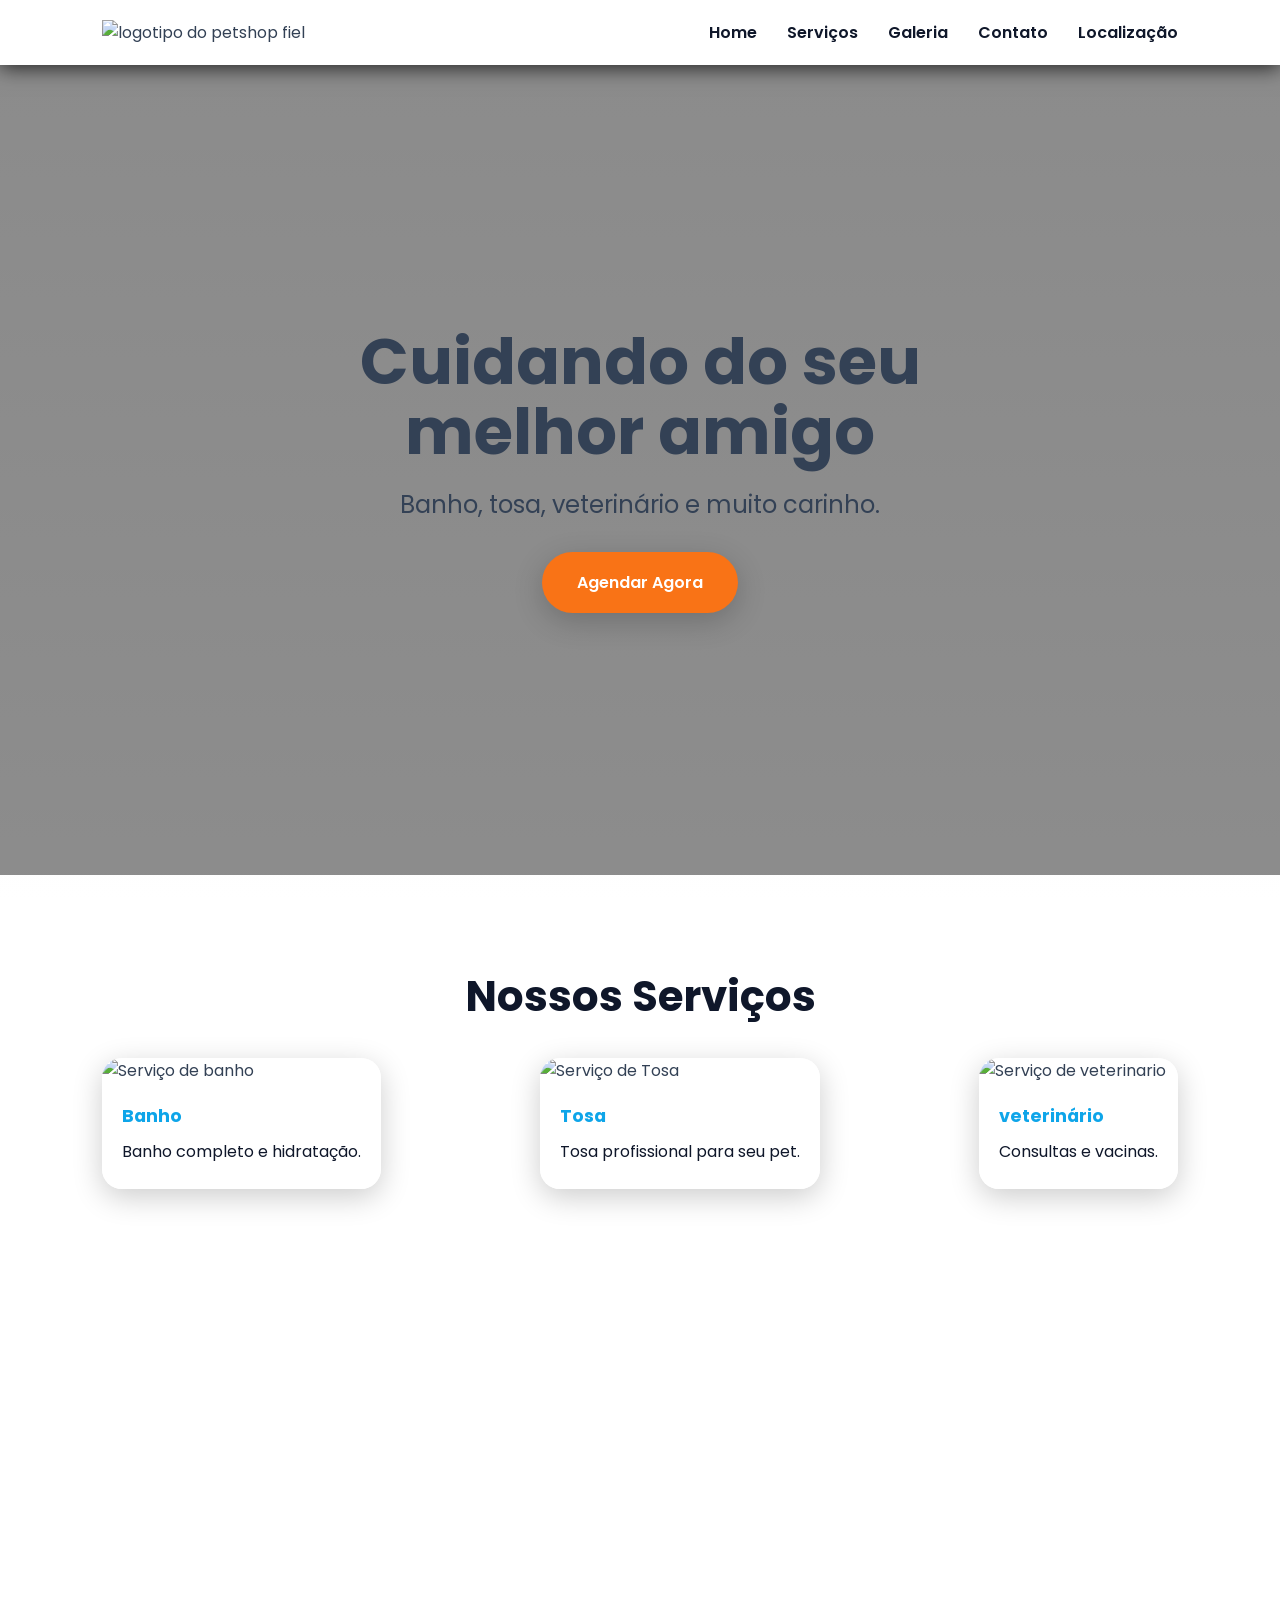
==== index.html @ 7f8c7ebd "mucal no petshop" ====
<!doctype html>
<html lang="pt-BR">
  <head>
    <meta charset="UTF-8" />
    <meta name="viewport" content="width=device-width, initial-scale=1.0" />
    <title>PetShop Amigo Fiel</title>

    <link rel="preconnect" href="https://fonts.googleapis.com" />
    <link rel="preconnect" href="https://fonts.gstatic.com" crossorigin />

    <link
      href="https://fonts.googleapis.com/css2?family=Poppins:wght@300;400;600;700&display=swap"
      rel="stylesheet"
    />

    <link rel="stylesheet" href="css/style.css" />
  </head>

  <body>
    <!-- HEADER -->
    <header>
      <div class="logo">
        <img src="img/logo-transparente.png" alt="logotipo do petshop fiel"
        width="100"
        />
      </div>

      <button id="menu-btn">☰</button>

      <nav id="menu">
        <a href="#home">Home</a>
        <a href="#servicos">Serviços</a>
        <a href="#galeria">Galeria</a>
        <a href="#contato">Contato</a>
        <a href="#localizacao">Localização</a>
      </nav>


    </header>

    <!-- HERO -->
    <section id="home" class="hero">
      <div class="hero-content">
        <h1>Cuidando do seu melhor amigo</h1>
        <p>Banho, tosa, veterinário e muito carinho.</p>
        <a href="#contato" class="btn">Agendar Agora</a>
      </div>
    </section>

    <!-- SERVIÇOS -->
    <section id="servicos" class="container">
      <h2>Nossos Serviços</h2>
      <div class="cards">
      <div class="card">
        <img src="img/banho.png" alt="Serviço de banho" />
        <h3>Banho</h3>
        <p>Banho completo e hidratação.</p>
      </div>

    <div class="card">
        <img src="img/tosa.png" alt="Serviço de Tosa" />
        <h3>Tosa</h3>
        <p>Tosa profissional para seu pet.</p>
      </div>

      <div class="card">
        <img src="img/veterinario.png" alt="Serviço de veterinario" />
        <h3>veterinário</h3>
        <p>Consultas e vacinas.</p>
      </div>
      </div>
      

      
    </section>

    <!-- GALERIA -->
    <section id="galeria" class="container"></section>

    <!-- CONTATO -->
    <section id="contato" class="container"></section>

    <!-- MAPA -->
    <section id="localizacao" class="container"></section>

    <!-- FOOTER -->
    <footer></footer>

    <script src="js/script.js"></script>
  </body>
</html>
---- css/style.css ----
:root{
  --primaria: #0ea5e9;
  --secundaria: #f97316;
  --escuro: #0f172a;
  --claro: #ffffff;
  --texto: #334155;
  --sombra: 0 8px 30px rgba(0, 0, 0, 0.2);
  --radius: 20px;
}


* {
  margin: 0;
  padding: 0;
  box-sizing: border-box;
  font-family: "Poppins", sans-serif;
}

html{
  scroll-behavior: smooth;
}

body{
  color: var(--texto);
  background: linear-gradient(rgba(255, 255, 255, 0.85), rgba(255, 255, 255, 0.91)),
  url("../img/fundo.png");
  background-attachment: fixed;
  background-size: 500px;

}

header{
  position: sticky;
  top: 0;
  z-index:9999;

  display: flex;
  justify-content: space-between;
  align-items: center;

  padding: 20px 8%;
  background: rgba(255, 255, 255, 0.75);
  backdrop-filter: blur(20px);
  -webkit-backdrop-filter: blur(20px);
  box-shadow: 0 2px 20px rgba(0, 0, 0, 0.8);
}

.logo{

}

nav{
  display: flex;
  gap: 30px;
}

nav a{
  text-decoration: none;
  color: var(--escuro);
  font-weight: 600;
  transition: 0.3s;
}

nav a:hover{
  color: var(--secundaria);
}

#menu-btn{
  display: none;
  font-size: 34px;
  border: none;
  background: none;
  cursor: pointer;
  color: var(--primaria);
}

/* Hero */

.hero{
  min-height: 90dvh;
  display: flex;
  align-items: center;
  justify-content: center;

  background: linear-gradient(rgba(0, 0, 0, 0.45), rgba(0, 0, 0, 0.45)),
  url("../img/banner.png");
  background-size: cover;
  background-position: center;
  padding: 40px;
  columns: var(--claro);
}


.hero-content{
  max-width: 800px;
  text-align: center;
}


.hero-content h1{
  font-size: 64px;
  margin-bottom: 20px;
  line-height: 1.1;
}

.hero-content p{
  font-size: 24px;;
  margin-bottom: 30px;
}

.btn{
  display: inline-block;
  background: var(--secundaria);
  padding: 18px 35px;
  border-radius: 50px;
  text-decoration: none;
  color: var(--claro);
  font-weight: 600;
  transition: 0.3s;
  box-shadow: var(--sombra);
}

.btn:hover {
  transform: scale(1.1);
}

/* CONTAINER */
.container{
  padding: 90px 8%;
}

.container h2{
  text-align: center;
  font-size: 42px;
  margin-bottom: 30px;
  color: var(--escuro);
}

/* CARDS */
.cards{
  display: flex;
  justify-content: space-between;
  flex-wrap: wrap;
  gap: 20px;
}

.card{
  background: rgba(255, 255, 255, 0.8);
  border-radius: var(--radius);
  box-shadow: var(--sombra);
  overflow: hidden;
  backdrop-filter: blur(20px);
  -webkit-backdrop-filter: blur(20px);
  transform: 0.4s;
}


.card:hover{
  transform: translateY(-12px);
}

.card img{
  width: 100%;
  height: 350px;
  object-fit: cover;
}


.card h3{
  padding: 20px 20px 10px;
  color: var(--primaria);
  font-size:1.1rem;
}

.card p {
  padding: 0 20px 25px;
  color: var(--escuro);
  
}
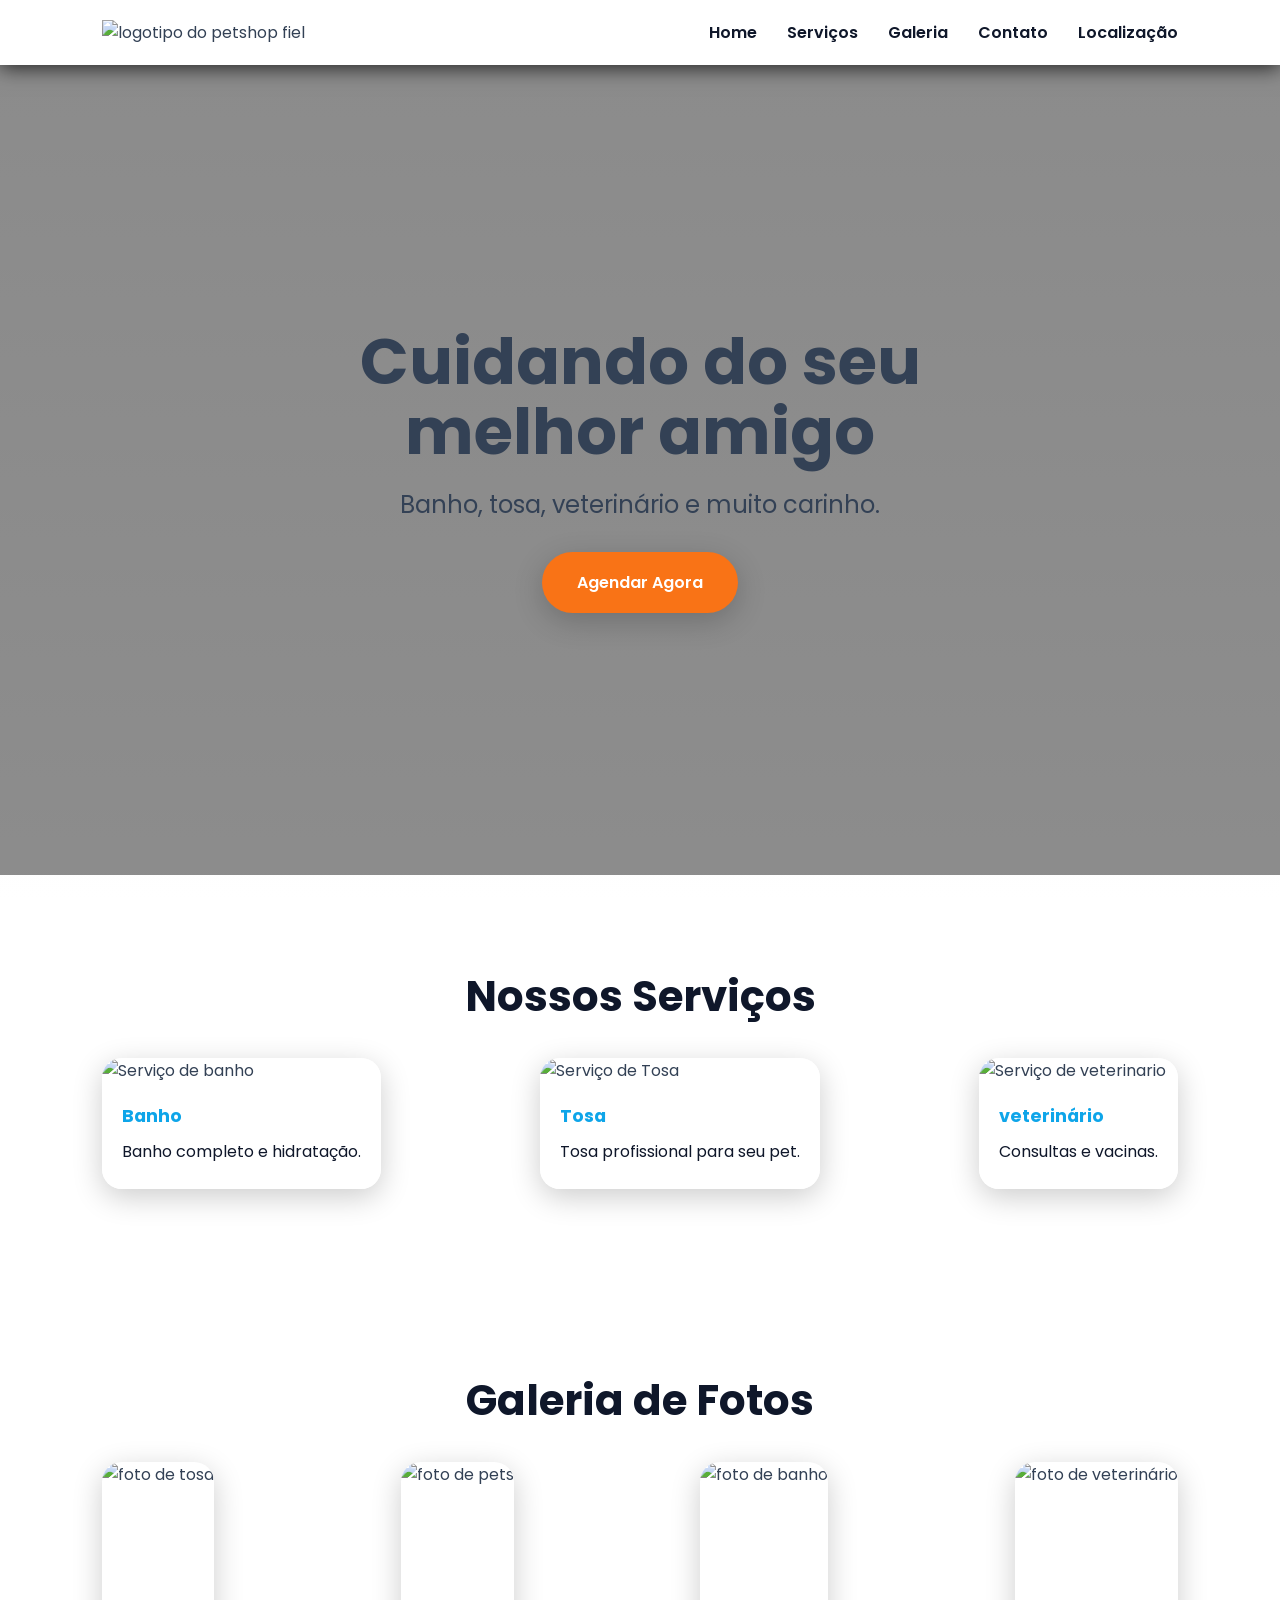
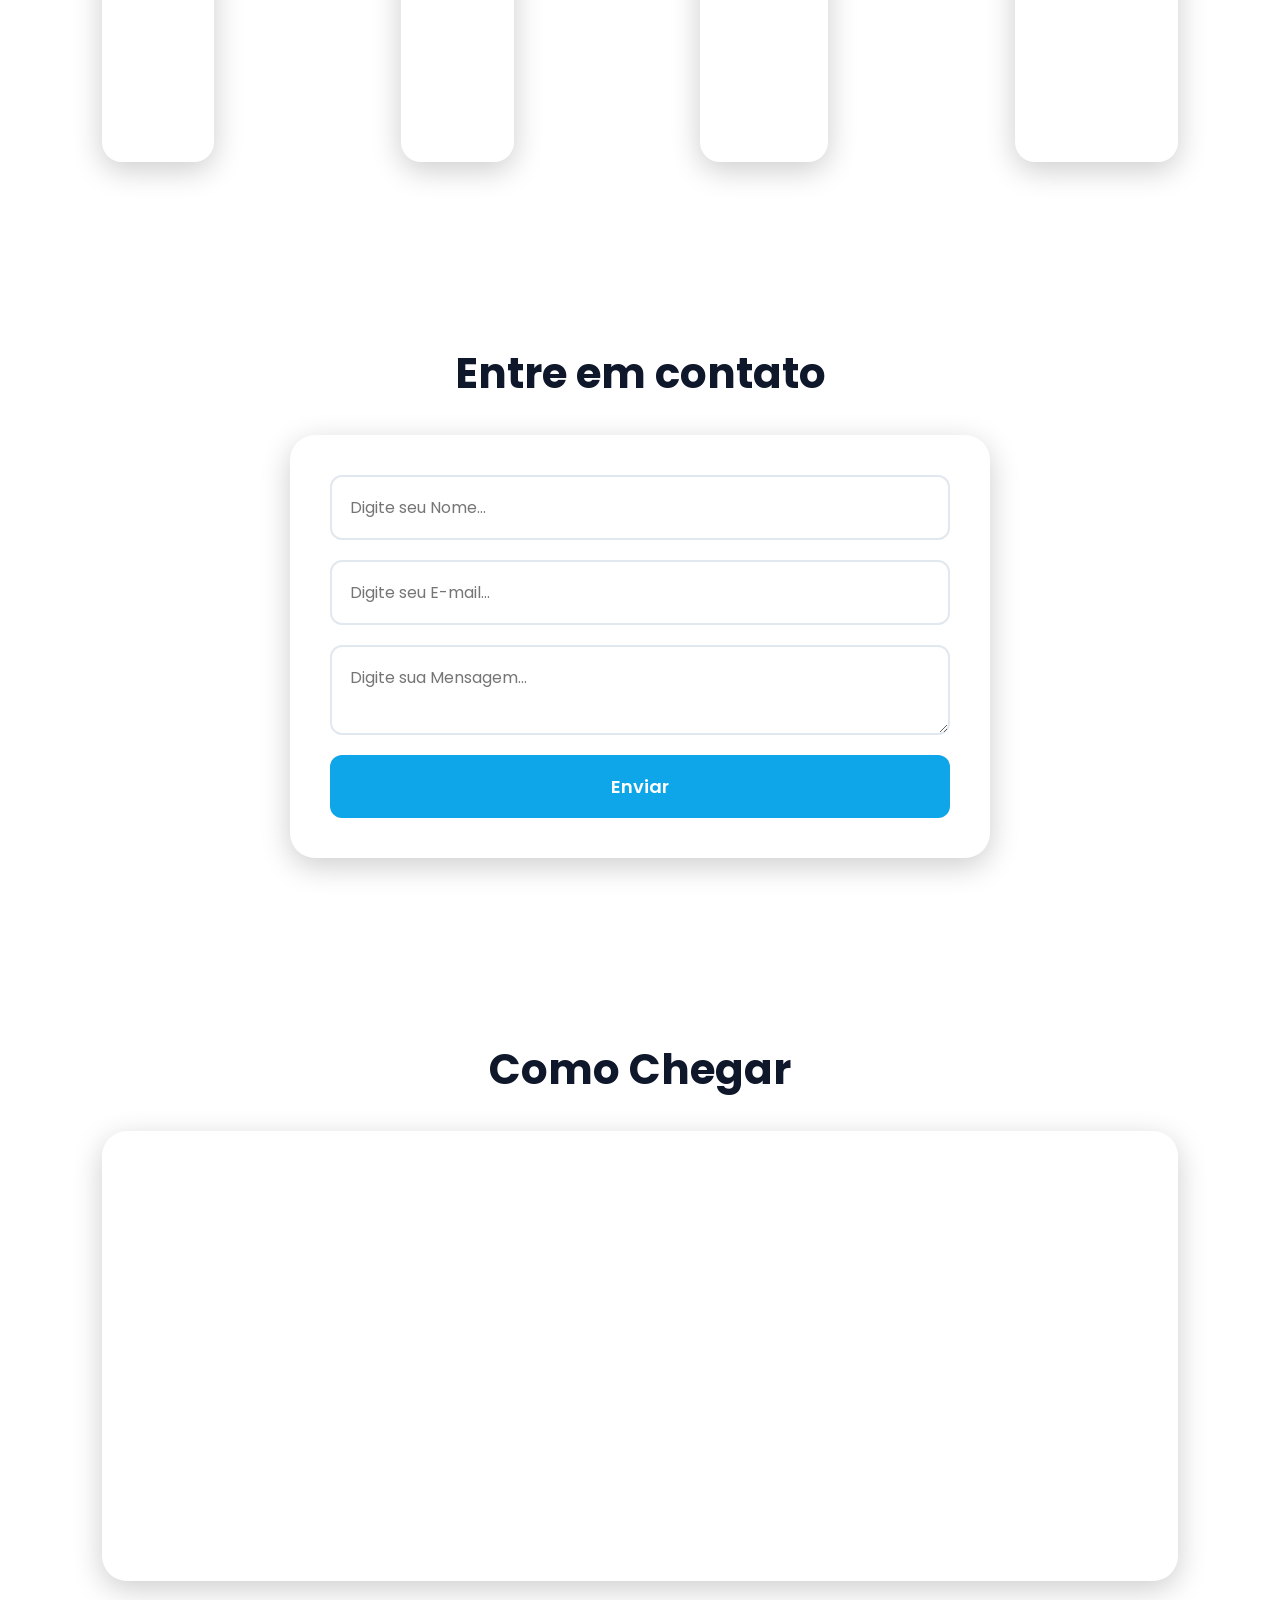
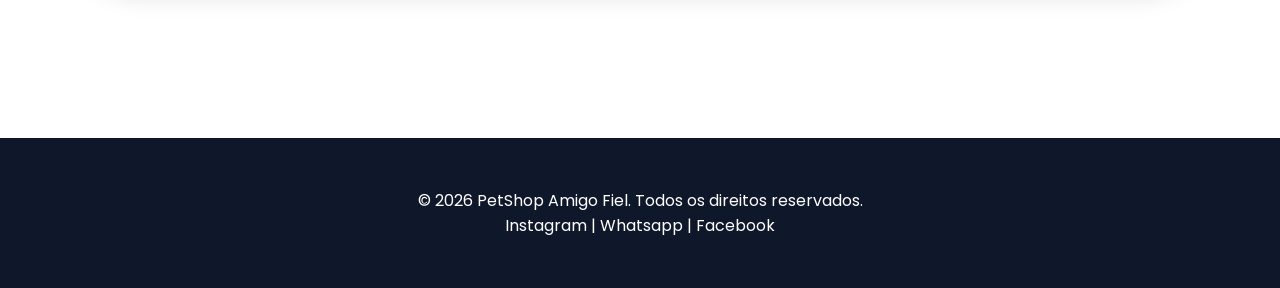
==== commit 989be5ce: "i-e-a-i-a-i-o" ====
--- a/index.html
+++ b/index.html
@@ -75,16 +75,39 @@
     </section>
 
     <!-- GALERIA -->
-    <section id="galeria" class="container"></section>
+    <section id="galeria" class="container">
+      <h2>Galeria de Fotos</h2>
+      <div class="galeria">
+        <img src="img/tosa.png" alt="foto de tosa">
+        <img src="img/pets.png" alt="foto de pets">
+        <img src="img/banho.png" alt="foto de banho">
+        <img src="img/veterinario.png" alt="foto de veterinário">
+      </div>
+    </section>
 
     <!-- CONTATO -->
-    <section id="contato" class="container"></section>
+    <section id="contato" class="container">
+      <h2>Entre em contato</h2>
+      <form id="formContato">
+        <input type="text" placeholder="Digite seu Nome..." id="nome"/>
+        <input type="email" placeholder="Digite seu E-mail..." id="email"/>
+        <textarea placeholder="Digite sua Mensagem..." id="mensagem" id="mensagem"></textarea>
+        <button type="submit">Enviar</button>
+      </form>
+    </section>
 
     <!-- MAPA -->
-    <section id="localizacao" class="container"></section>
+    <section id="localizacao" class="container">
+<h2>Como Chegar</h2>
+<iframe src="https://www.google.com/maps/embed?pb=!1m14!1m12!1m3!1d731.749104370976!2d-48.562131091052244!3d-22.276199755803983!2m3!1f0!2f0!3f0!3m2!1i1024!2i768!4f13.1!5e0!3m2!1spt-BR!2sbr!4v1778673967547!5m2!1spt-BR!2sbr" width="600" height="450" style="border:0;" allowfullscreen="" loading="lazy" referrerpolicy="no-referrer-when-downgrade"></iframe>
+
+    </section>
 
     <!-- FOOTER -->
-    <footer></footer>
+    <footer>
+      <p>&copy; 2026 PetShop Amigo Fiel. Todos os direitos reservados.</p>
+      <p>Instagram | Whatsapp | Facebook</p>
+    </footer>
 
     <script src="js/script.js"></script>
   </body>
--- a/css/style.css
+++ b/css/style.css
@@ -1,4 +1,4 @@
-:root{
+:root {
   --primaria: #0ea5e9;
   --secundaria: #f97316;
   --escuro: #0f172a;
@@ -8,7 +8,6 @@
   --radius: 20px;
 }
 
-
 * {
   margin: 0;
   padding: 0;
@@ -16,23 +15,23 @@
   font-family: "Poppins", sans-serif;
 }
 
-html{
+html {
   scroll-behavior: smooth;
 }
 
-body{
+body {
   color: var(--texto);
-  background: linear-gradient(rgba(255, 255, 255, 0.85), rgba(255, 255, 255, 0.91)),
-  url("../img/fundo.png");
+  background:
+    linear-gradient(rgba(255, 255, 255, 0.85), rgba(255, 255, 255, 0.91)),
+    url("../img/fundo.png");
   background-attachment: fixed;
   background-size: 500px;
-
-}
-
-header{
+}
+
+header {
   position: sticky;
   top: 0;
-  z-index:9999;
+  z-index: 9999;
 
   display: flex;
   justify-content: space-between;
@@ -45,27 +44,26 @@
   box-shadow: 0 2px 20px rgba(0, 0, 0, 0.8);
 }
 
-.logo{
-
-}
-
-nav{
+.logo {
+}
+
+nav {
   display: flex;
   gap: 30px;
 }
 
-nav a{
+nav a {
   text-decoration: none;
   color: var(--escuro);
   font-weight: 600;
   transition: 0.3s;
 }
 
-nav a:hover{
+nav a:hover {
   color: var(--secundaria);
 }
 
-#menu-btn{
+#menu-btn {
   display: none;
   font-size: 34px;
   border: none;
@@ -76,39 +74,38 @@
 
 /* Hero */
 
-.hero{
+.hero {
   min-height: 90dvh;
   display: flex;
   align-items: center;
   justify-content: center;
 
-  background: linear-gradient(rgba(0, 0, 0, 0.45), rgba(0, 0, 0, 0.45)),
-  url("../img/banner.png");
+  background:
+    linear-gradient(rgba(0, 0, 0, 0.45), rgba(0, 0, 0, 0.45)),
+    url("../img/banner.png");
   background-size: cover;
   background-position: center;
   padding: 40px;
   columns: var(--claro);
 }
 
-
-.hero-content{
+.hero-content {
   max-width: 800px;
   text-align: center;
 }
 
-
-.hero-content h1{
+.hero-content h1 {
   font-size: 64px;
   margin-bottom: 20px;
   line-height: 1.1;
 }
 
-.hero-content p{
-  font-size: 24px;;
+.hero-content p {
+  font-size: 24px;
   margin-bottom: 30px;
 }
 
-.btn{
+.btn {
   display: inline-block;
   background: var(--secundaria);
   padding: 18px 35px;
@@ -125,11 +122,11 @@
 }
 
 /* CONTAINER */
-.container{
+.container {
   padding: 90px 8%;
 }
 
-.container h2{
+.container h2 {
   text-align: center;
   font-size: 42px;
   margin-bottom: 30px;
@@ -137,14 +134,14 @@
 }
 
 /* CARDS */
-.cards{
+.cards {
   display: flex;
   justify-content: space-between;
   flex-wrap: wrap;
   gap: 20px;
 }
 
-.card{
+.card {
   background: rgba(255, 255, 255, 0.8);
   border-radius: var(--radius);
   box-shadow: var(--sombra);
@@ -154,26 +151,136 @@
   transform: 0.4s;
 }
 
-
-.card:hover{
+.card:hover {
   transform: translateY(-12px);
 }
 
-.card img{
+.card img {
   width: 100%;
   height: 350px;
   object-fit: cover;
 }
 
-
-.card h3{
+.card h3 {
   padding: 20px 20px 10px;
   color: var(--primaria);
-  font-size:1.1rem;
+  font-size: 1.1rem;
 }
 
 .card p {
   padding: 0 20px 25px;
   color: var(--escuro);
-  
+}
+
+/* GALERIA */
+
+.galeria {
+  display: flex;
+  justify-content: space-between;
+  flex-wrap: wrap;
+  gap: 16px;
+}
+
+.galeria img {
+  height: 300px;
+  object-fit: cover;
+  border-radius: var(--radius);
+  box-shadow: var(--sombra);
+  transition: 0.4s;
+}
+.galeria img:hover {
+  transform: scale(1.05);
+}
+
+/* FORM */
+form {
+  max-width: 700px;
+  margin: auto;
+  background: var(--claro);
+  padding: 40px;
+  border-radius: 25px;
+  box-shadow: var(--sombra);
+
+  display: flex;
+  flex-direction: column;
+  gap: 20px;
+}
+
+input, textarea{
+  padding: 18px;
+  border: 2px solid #e2e8f0;
+  border-radius: 12px;
+  font-size: 16px;
+}
+
+input:focus, textarea:focus{
+  outline: none;
+  border-color: var(--primaria);
+}
+
+button{
+  padding: 18px;
+  background: var(--primaria);
+  color: var(--claro);
+  border: none;
+  border-radius: 12px;
+  font-size: 18px;
+  font-weight: 600;
+  cursor: pointer;
+  transition: 0.4s;
+}
+
+button:hover{
+  background: #026fa6;
+}
+
+/* FOOTER */
+footer{
+background: var(--escuro);
+color: var(--claro);
+text-align: center;
+padding: 50px 20px;
+margin-top: 60px;
+}
+
+/* MAPA */
+iframe {
+  width: 100%;
+  height: 450px;
+  border: none;
+  border-radius: 25px;
+  box-shadow: var(--sombra);
+}
+
+/* RESPONSIVIDADE */
+@media (max-width: 768px) {
+  #menu-btn {
+  display: block;
+}
+
+nav{
+  display: none;
+  position: absolute;
+  top: 85px;
+  right: 20px;
+  flex-direction: column;
+  background: var(--claro);
+  padding: 25px;
+  border-radius: 20px;
+  box-shadow: var(--sombra);  
+}
+nav.ativo {
+  display: flex;
+}
+.hero h1 {
+  font-size: 38px;
+}
+.hero p {
+  font-size: 18px;
+}
+h2 {
+  font-size: 24px;
+  }
+}
+@media (min-width: 768px) and (max-width : 1200px) {
 }
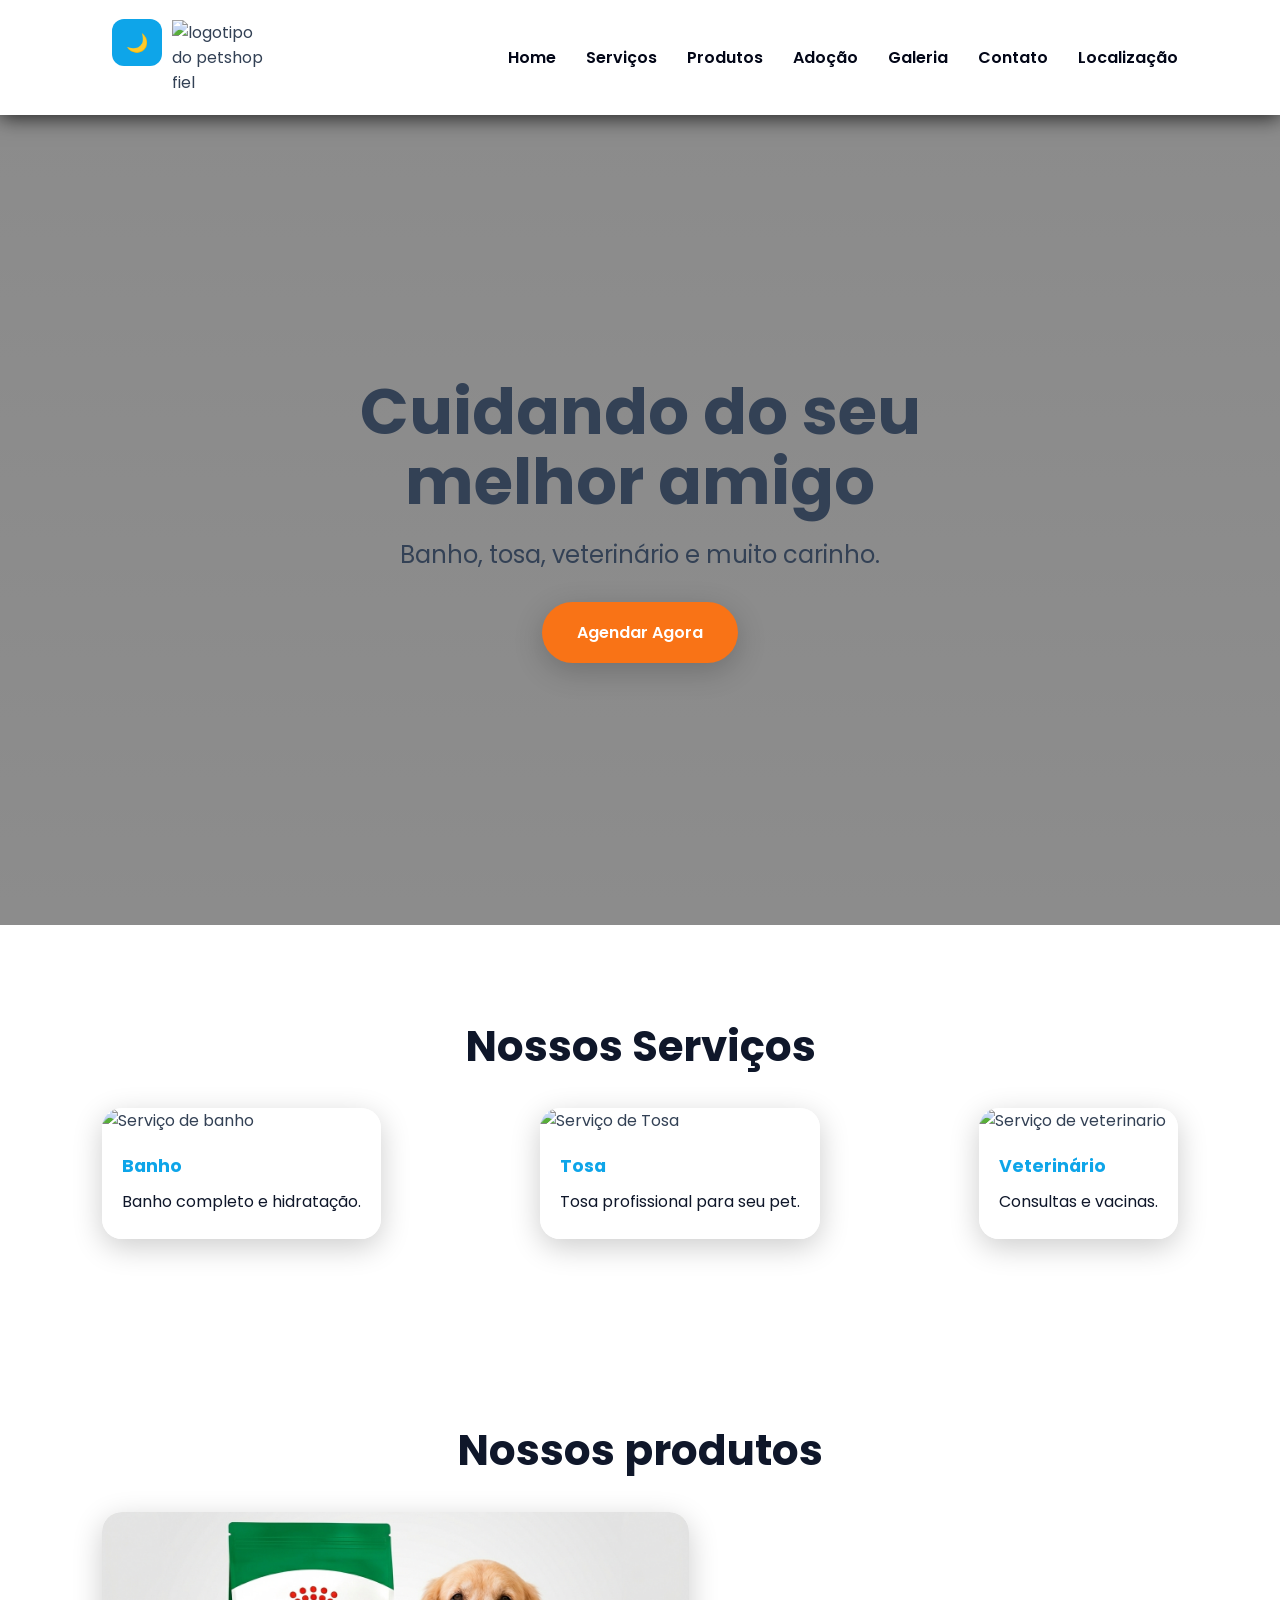
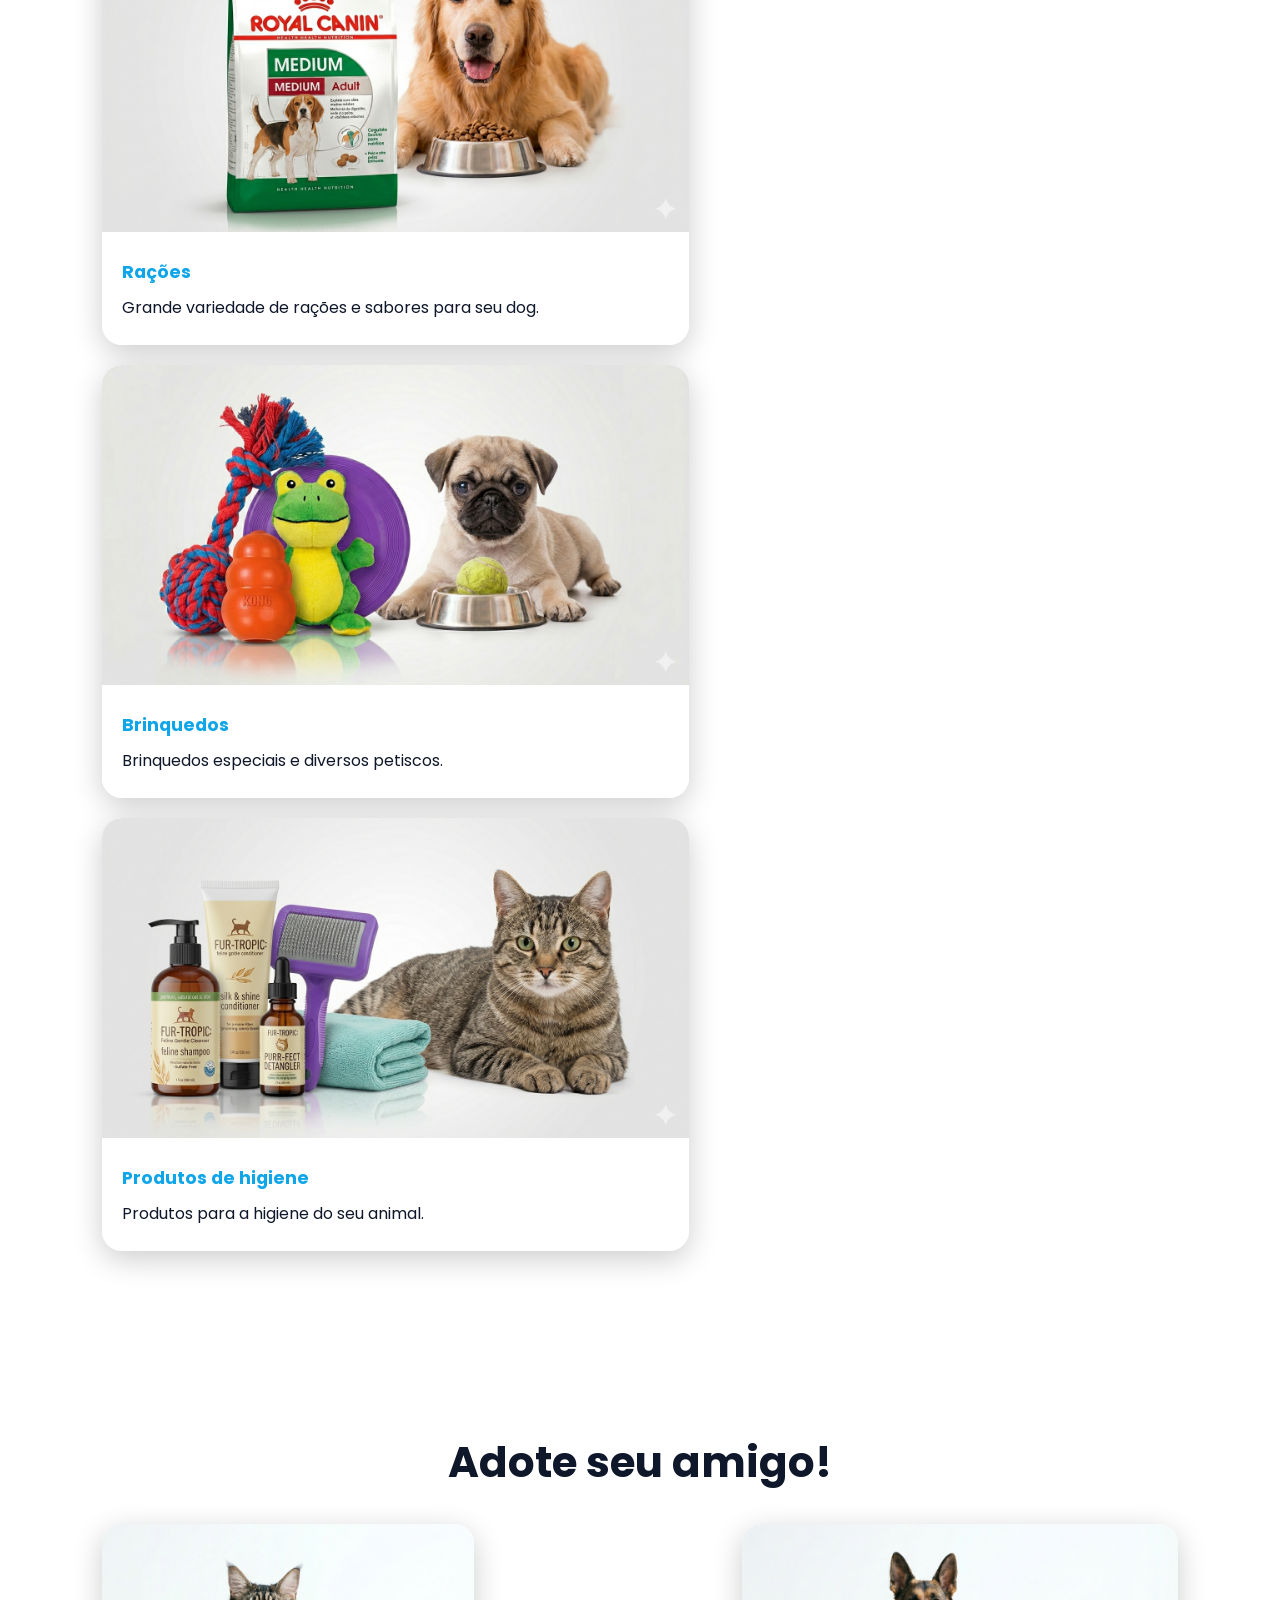
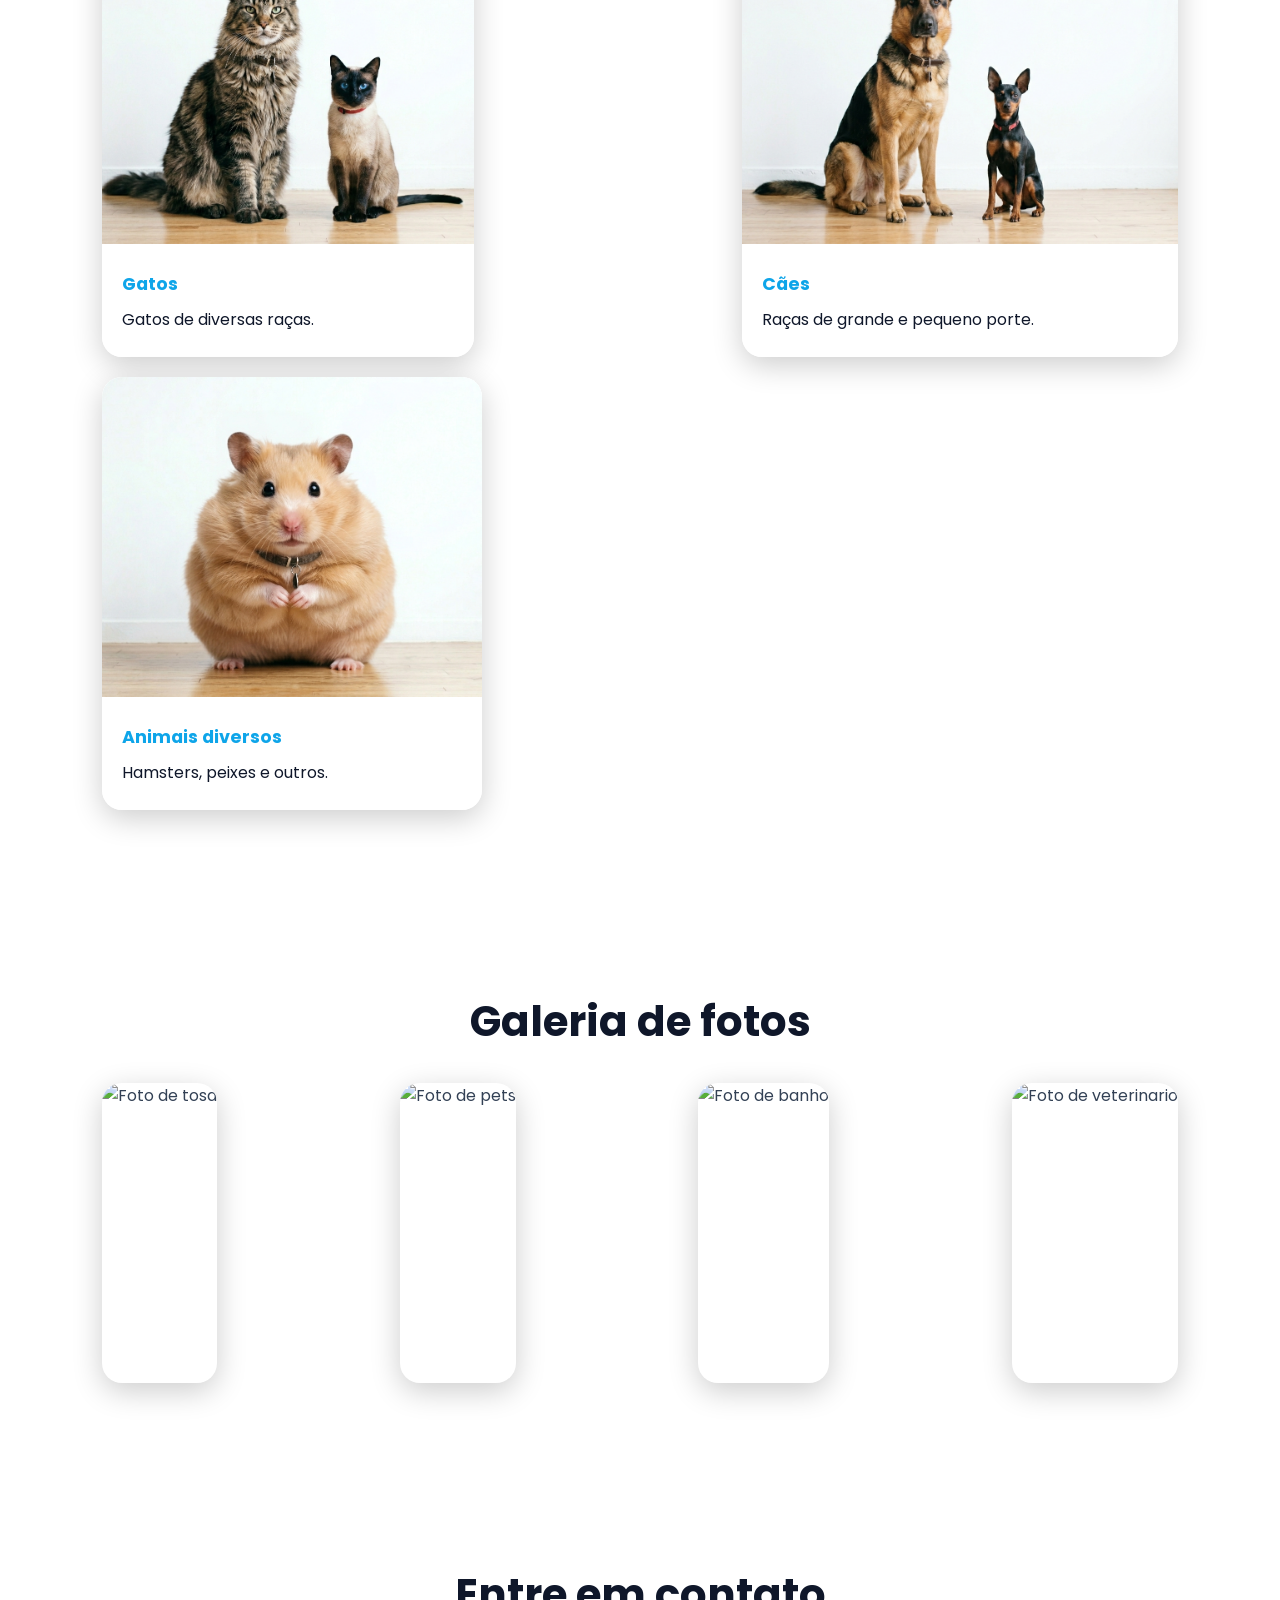
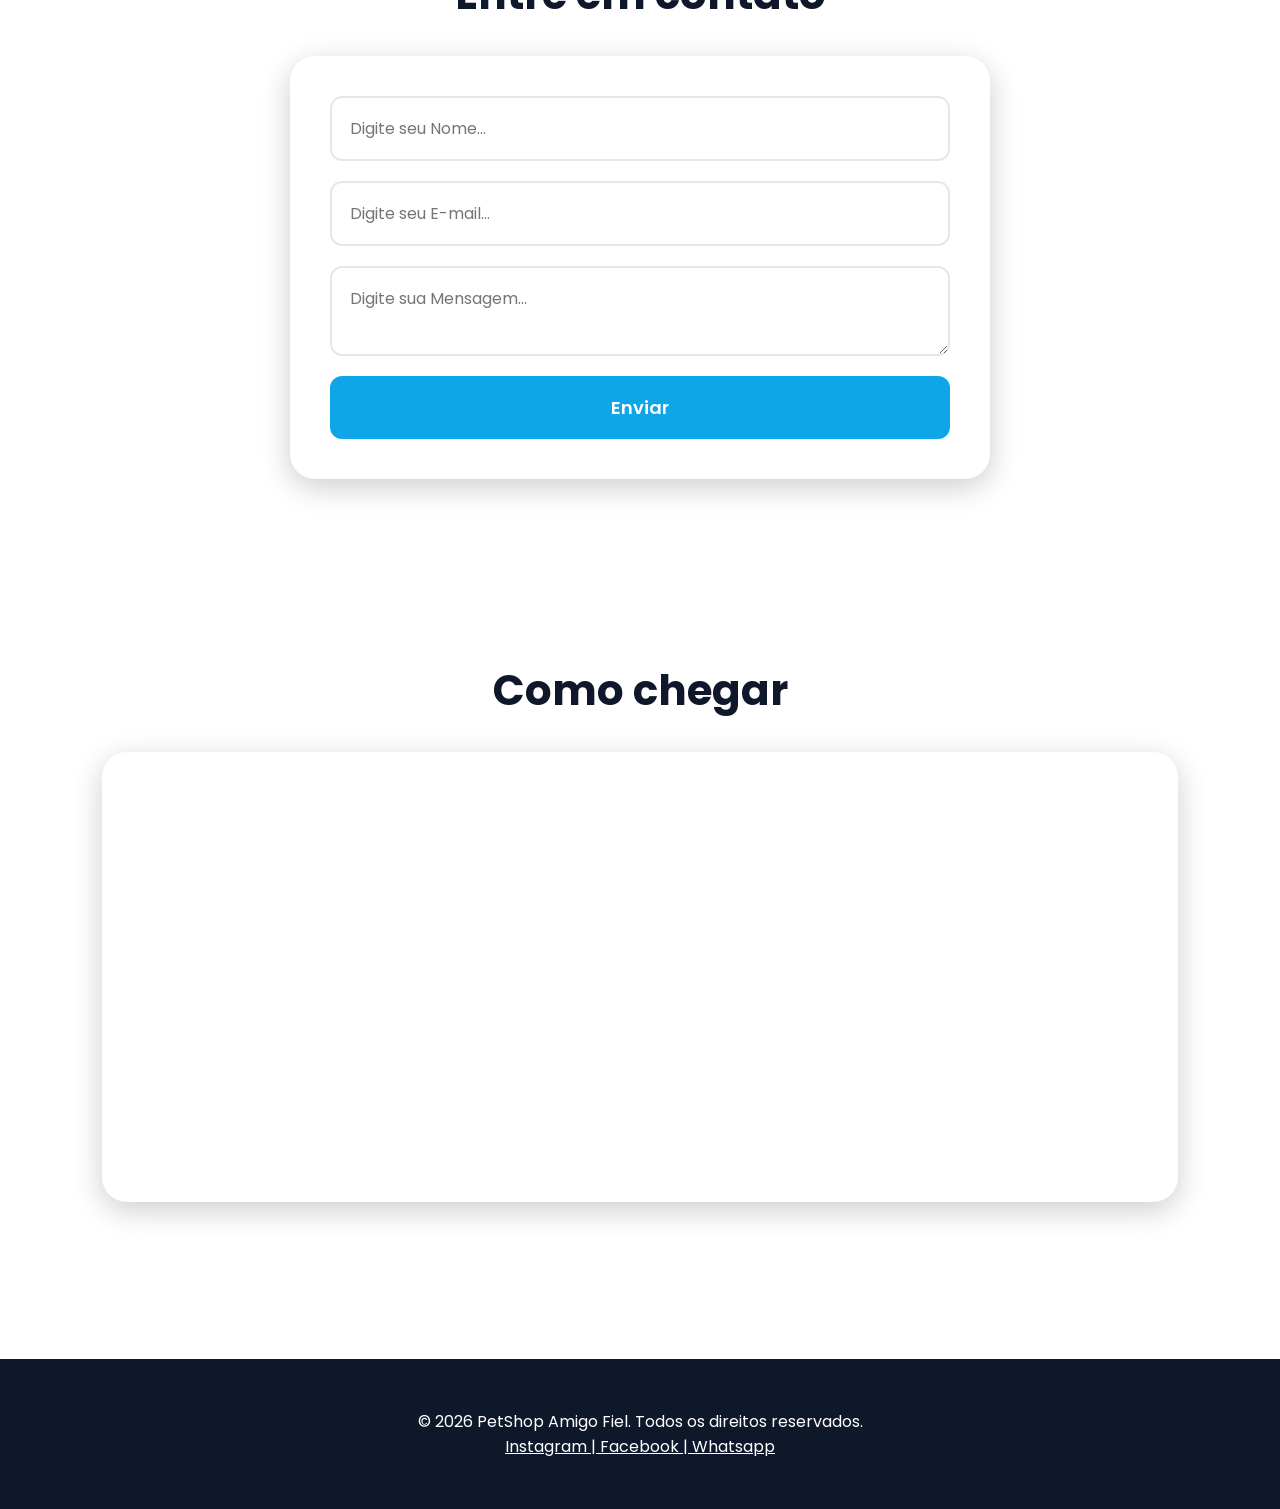
==== commit 2448033c: "atividade do DIPAAAA" ====
--- a/index.html
+++ b/index.html
@@ -20,8 +20,12 @@
     <!-- HEADER -->
     <header>
       <div class="logo">
-        <img src="img/logo-transparente.png" alt="logotipo do petshop fiel"
-        width="100"
+        <button id="theme-btn">🌙</button>
+
+        <img
+          src="img/logo-transparente.png"
+          alt="logotipo do petshop fiel"
+          width="100"
         />
       </div>
 
@@ -30,12 +34,12 @@
       <nav id="menu">
         <a href="#home">Home</a>
         <a href="#servicos">Serviços</a>
+        <a href="#produtosps">Produtos</a>
+        <a href="#adocaops">Adoção</a>
         <a href="#galeria">Galeria</a>
         <a href="#contato">Contato</a>
         <a href="#localizacao">Localização</a>
       </nav>
-
-
     </header>
 
     <!-- HERO -->
@@ -51,37 +55,82 @@
     <section id="servicos" class="container">
       <h2>Nossos Serviços</h2>
       <div class="cards">
-      <div class="card">
-        <img src="img/banho.png" alt="Serviço de banho" />
-        <h3>Banho</h3>
-        <p>Banho completo e hidratação.</p>
+        <div class="card">
+          <img src="img/banho.png" alt="Serviço de banho" />
+          <h3>Banho</h3>
+          <p>Banho completo e hidratação.</p>
+        </div>
+
+        <div class="card">
+          <img src="img/tosa.png" alt="Serviço de Tosa" />
+          <h3>Tosa</h3>
+          <p>Tosa profissional para seu pet.</p>
+        </div>
+
+        <div class="card">
+          <img src="img/veterinario.png" alt="Serviço de veterinario" />
+          <h3>Veterinário</h3>
+          <p>Consultas e vacinas.</p>
+        </div>
       </div>
+    </section>
 
-    <div class="card">
-        <img src="img/tosa.png" alt="Serviço de Tosa" />
-        <h3>Tosa</h3>
-        <p>Tosa profissional para seu pet.</p>
+    <!-- PRODUTOS -->
+    <section id="produtosps" class="container">
+      <h2>Nossos produtos</h2>
+      <div class="cards">
+        <div class="card">
+          <img src="img/racoes.png" alt="Rações" />
+          <h3>Rações</h3>
+          <p>Grande variedade de rações e sabores para seu dog.</p>
+        </div>
+
+        <div class="card">
+          <img src="img/brinquedos.png" alt="Brinquedos" />
+          <h3>Brinquedos</h3>
+          <p>Brinquedos especiais e diversos petiscos.</p>
+        </div>
+
+        <div class="card">
+          <img src="img/produtosHigiene.png" alt="Produtos de higiene" />
+          <h3>Produtos de higiene</h3>
+          <p>Produtos para a higiene do seu animal.</p>
+        </div>
       </div>
+    </section>
 
-      <div class="card">
-        <img src="img/veterinario.png" alt="Serviço de veterinario" />
-        <h3>veterinário</h3>
-        <p>Consultas e vacinas.</p>
+    <!-- ADOÇÃO -->
+    <section id="adocaops" class="container">
+      <h2>Adote seu amigo!</h2>
+      <div class="cards">
+        <div class="card">
+          <img src="img/gatos.png" alt="Gatos" />
+          <h3>Gatos</h3>
+          <p>Gatos de diversas raças.</p>
+        </div>
+
+        <div class="card">
+          <img src="img/caes.png" alt="Cães" />
+          <h3>Cães</h3>
+          <p>Raças de grande e pequeno porte.</p>
+        </div>
+
+        <div class="card">
+          <img src="img/hamster.png" alt="Animais diversos" />
+          <h3>Animais diversos</h3>
+          <p>Hamsters, peixes e outros.</p>
+        </div>
       </div>
-      </div>
-      
-
-      
     </section>
 
     <!-- GALERIA -->
     <section id="galeria" class="container">
-      <h2>Galeria de Fotos</h2>
+      <h2>Galeria de fotos</h2>
       <div class="galeria">
-        <img src="img/tosa.png" alt="foto de tosa">
-        <img src="img/pets.png" alt="foto de pets">
-        <img src="img/banho.png" alt="foto de banho">
-        <img src="img/veterinario.png" alt="foto de veterinário">
+        <img src="img/tosa.png" alt="Foto de tosa" />
+        <img src="img/pets.png" alt="Foto de pets" />
+        <img src="img/banho.png" alt="Foto de banho" />
+        <img src="img/veterinario.png" alt="Foto de veterinario" />
       </div>
     </section>
 
@@ -89,26 +138,40 @@
     <section id="contato" class="container">
       <h2>Entre em contato</h2>
       <form id="formContato">
-        <input type="text" placeholder="Digite seu Nome..." id="nome"/>
-        <input type="email" placeholder="Digite seu E-mail..." id="email"/>
-        <textarea placeholder="Digite sua Mensagem..." id="mensagem" id="mensagem"></textarea>
+        <input type="text" placeholder="Digite seu Nome..." id="nome" />
+        <input type="email" placeholder="Digite seu E-mail..." id="email" />
+        <textarea placeholder="Digite sua Mensagem..." id="mensagem"></textarea>
         <button type="submit">Enviar</button>
       </form>
     </section>
 
-    <!-- MAPA -->
+    <!-- LOCALIZAÇÃO -->
     <section id="localizacao" class="container">
-<h2>Como Chegar</h2>
-<iframe src="https://www.google.com/maps/embed?pb=!1m14!1m12!1m3!1d731.749104370976!2d-48.562131091052244!3d-22.276199755803983!2m3!1f0!2f0!3f0!3m2!1i1024!2i768!4f13.1!5e0!3m2!1spt-BR!2sbr!4v1778673967547!5m2!1spt-BR!2sbr" width="600" height="450" style="border:0;" allowfullscreen="" loading="lazy" referrerpolicy="no-referrer-when-downgrade"></iframe>
-
+      <h2>Como chegar</h2>
+      <iframe
+        src="https://www.google.com/maps/embed?pb=!1m14!1m12!1m3!1d731.749104370976!2d-48.562131091052244!3d-22.276199755803983!2m3!1f0!2f0!3f0!3m2!1i1024!2i768!4f13.1!5e0!3m2!1spt-BR!2sbr!4v1778673967547!5m2!1spt-BR!2sbr"
+        width="600"
+        height="450"
+        style="border:0;"
+        allowfullscreen=""
+        loading="lazy"
+      ></iframe>
     </section>
 
     <!-- FOOTER -->
     <footer>
       <p>&copy; 2026 PetShop Amigo Fiel. Todos os direitos reservados.</p>
-      <p>Instagram | Whatsapp | Facebook</p>
+      <a href="https://instagram.com/petshopamigofiel" target="_blank">
+      Instagram |
+      </a>
+      <a href="https://facebook.com/petshopamigofiel" target="_blank">
+      Facebook |
+      </a>
+      <a href="https://api.whatsapp.com/message/NGIL3XKISU5AD1?autoload=1&app_absent=0" target="_blank">
+      Whatsapp
+      </a>
     </footer>
 
     <script src="js/script.js"></script>
   </body>
-</html>
+</html>
--- a/css/style.css
+++ b/css/style.css
@@ -45,6 +45,9 @@
 }
 
 .logo {
+  display: flex;
+  align-items: center;
+  gap: 10px;
 }
 
 nav {
@@ -157,7 +160,7 @@
 
 .card img {
   width: 100%;
-  height: 350px;
+  height: 320px;
   object-fit: cover;
 }
 
@@ -188,6 +191,7 @@
   box-shadow: var(--sombra);
   transition: 0.4s;
 }
+
 .galeria img:hover {
   transform: scale(1.05);
 }
@@ -206,19 +210,21 @@
   gap: 20px;
 }
 
-input, textarea{
+input,
+textarea {
   padding: 18px;
   border: 2px solid #e2e8f0;
   border-radius: 12px;
   font-size: 16px;
 }
 
-input:focus, textarea:focus{
+input:focus,
+textarea:focus {
   outline: none;
   border-color: var(--primaria);
 }
 
-button{
+button {
   padding: 18px;
   background: var(--primaria);
   color: var(--claro);
@@ -230,17 +236,21 @@
   transition: 0.4s;
 }
 
-button:hover{
+button:hover {
   background: #026fa6;
 }
 
 /* FOOTER */
-footer{
-background: var(--escuro);
-color: var(--claro);
-text-align: center;
-padding: 50px 20px;
-margin-top: 60px;
+footer {
+  background: var(--escuro);
+  color: var(--claro);
+  text-align: center;
+  padding: 50px 20px;
+  margin-top: 60px;
+}
+
+footer a {
+  color: #ffffff;
 }
 
 /* MAPA */
@@ -255,32 +265,124 @@
 /* RESPONSIVIDADE */
 @media (max-width: 768px) {
   #menu-btn {
-  display: block;
-}
-
-nav{
-  display: none;
-  position: absolute;
-  top: 85px;
-  right: 20px;
-  flex-direction: column;
-  background: var(--claro);
-  padding: 25px;
-  border-radius: 20px;
-  box-shadow: var(--sombra);  
-}
-nav.ativo {
-  display: flex;
-}
-.hero h1 {
-  font-size: 38px;
-}
-.hero p {
+    display: block;
+  }
+
+  nav {
+    display: none;
+    position: absolute;
+    top: 85px;
+    right: 20px;
+    flex-direction: column;
+    background: var(--claro);
+    padding: 25px;
+    border-radius: 20px;
+    box-shadow: var(--sombra);
+  }
+
+  nav.ativo {
+    display: flex;
+  }
+
+  .hero h1 {
+    font-size: 38px;
+  }
+
+  .hero p {
+    font-size: 18px;
+  }
+
+  h2 {
+    font-size: 24px;
+  }
+
+  .galeria {
+    grid-template-columns: 1fr;
+    justify-content: center;
+  }
+}
+
+@media (min-width: 768px) and (max-width: 1200px) {
+}
+
+/* THEME BUTTON */
+#theme-btn {
   font-size: 18px;
-}
-h2 {
-  font-size: 24px;
-  }
-}
-@media (min-width: 768px) and (max-width : 1200px) {
+  padding: 10px 14px;
+  border-radius: 12px;
+  border: none;
+  cursor: pointer;
+  background: var(--primaria);
+  color: white;
+  margin-left: 10px;
+  transition: 0.3s;
+
+  display: flex;
+  align-items: center;
+  justify-content: center;
+
+  position: relative;
+  top: -15px;
+}
+
+#theme-btn:hover {
+  transform: scale(1.05);
+}
+
+/* DARK MODE */
+body.dark {
+  color: #e2e8f0;
+  background:
+    linear-gradient(rgba(10, 10, 10, 0.9), rgba(10, 10, 10, 0.92)),
+    url("../img/fundo.png");
+}
+
+/* HEADER */
+body.dark header {
+  background: rgba(15, 23, 42, 0.85);
+}
+
+/* CARDS */
+body.dark .card {
+  background: rgba(30, 41, 59, 0.8);
+}
+
+body.dark .card p {
+  color: #e2e8f0;
+}
+
+/* TÍTULOS */
+body.dark .container h2 {
+  color: white;
+}
+
+/* FORM */
+body.dark form {
+  background: rgba(30, 41, 59, 0.95);
+}
+
+body.dark input,
+body.dark textarea {
+  background: #0f172a;
+  color: white;
+  border: 2px solid #334155;
+}
+
+/* FOOTER */
+body.dark footer {
+  background: #020617;
+}
+
+/* MENU LIGHT MODE */
+nav a {
+  color: #020617;
+}
+
+/* MENU DARK MODE */
+body.dark nav a {
+  color: #ffffff;
+}
+
+body.dark nav a:hover {
+  color: var(--secundaria);
 }
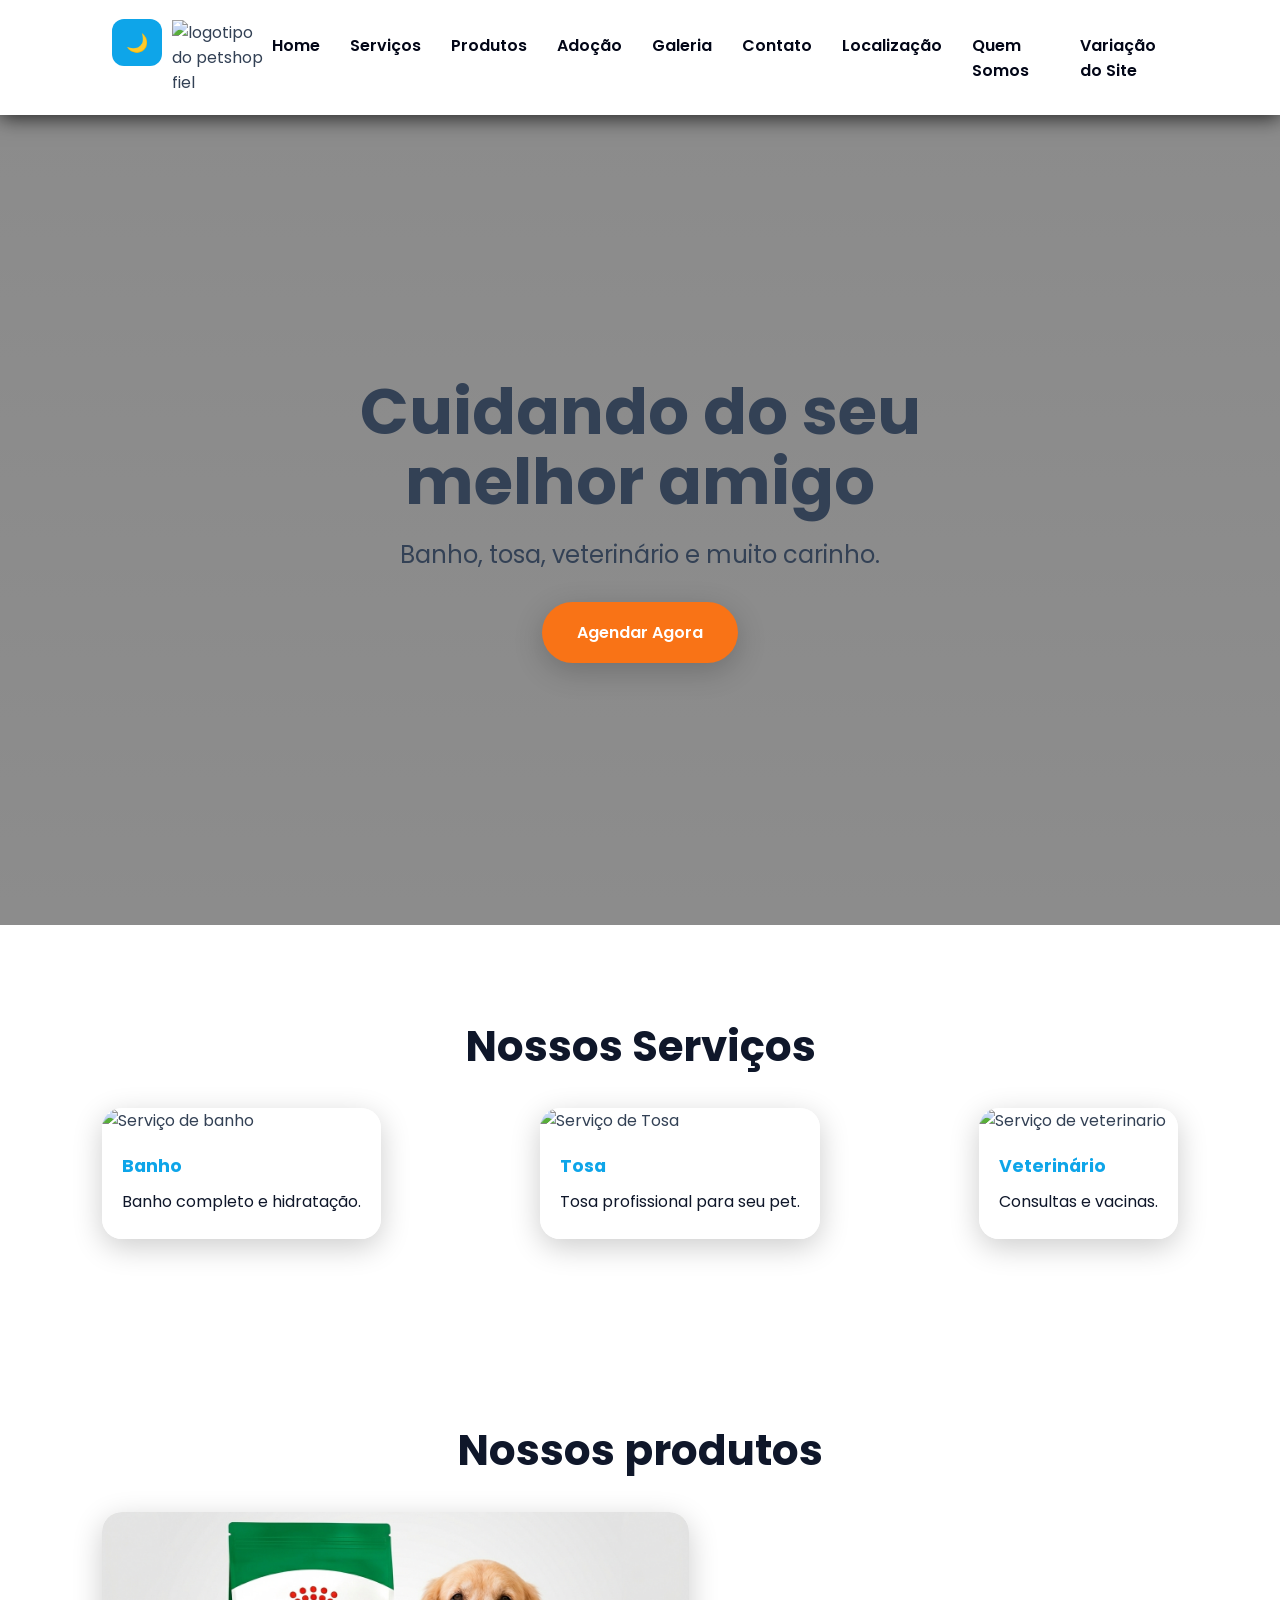
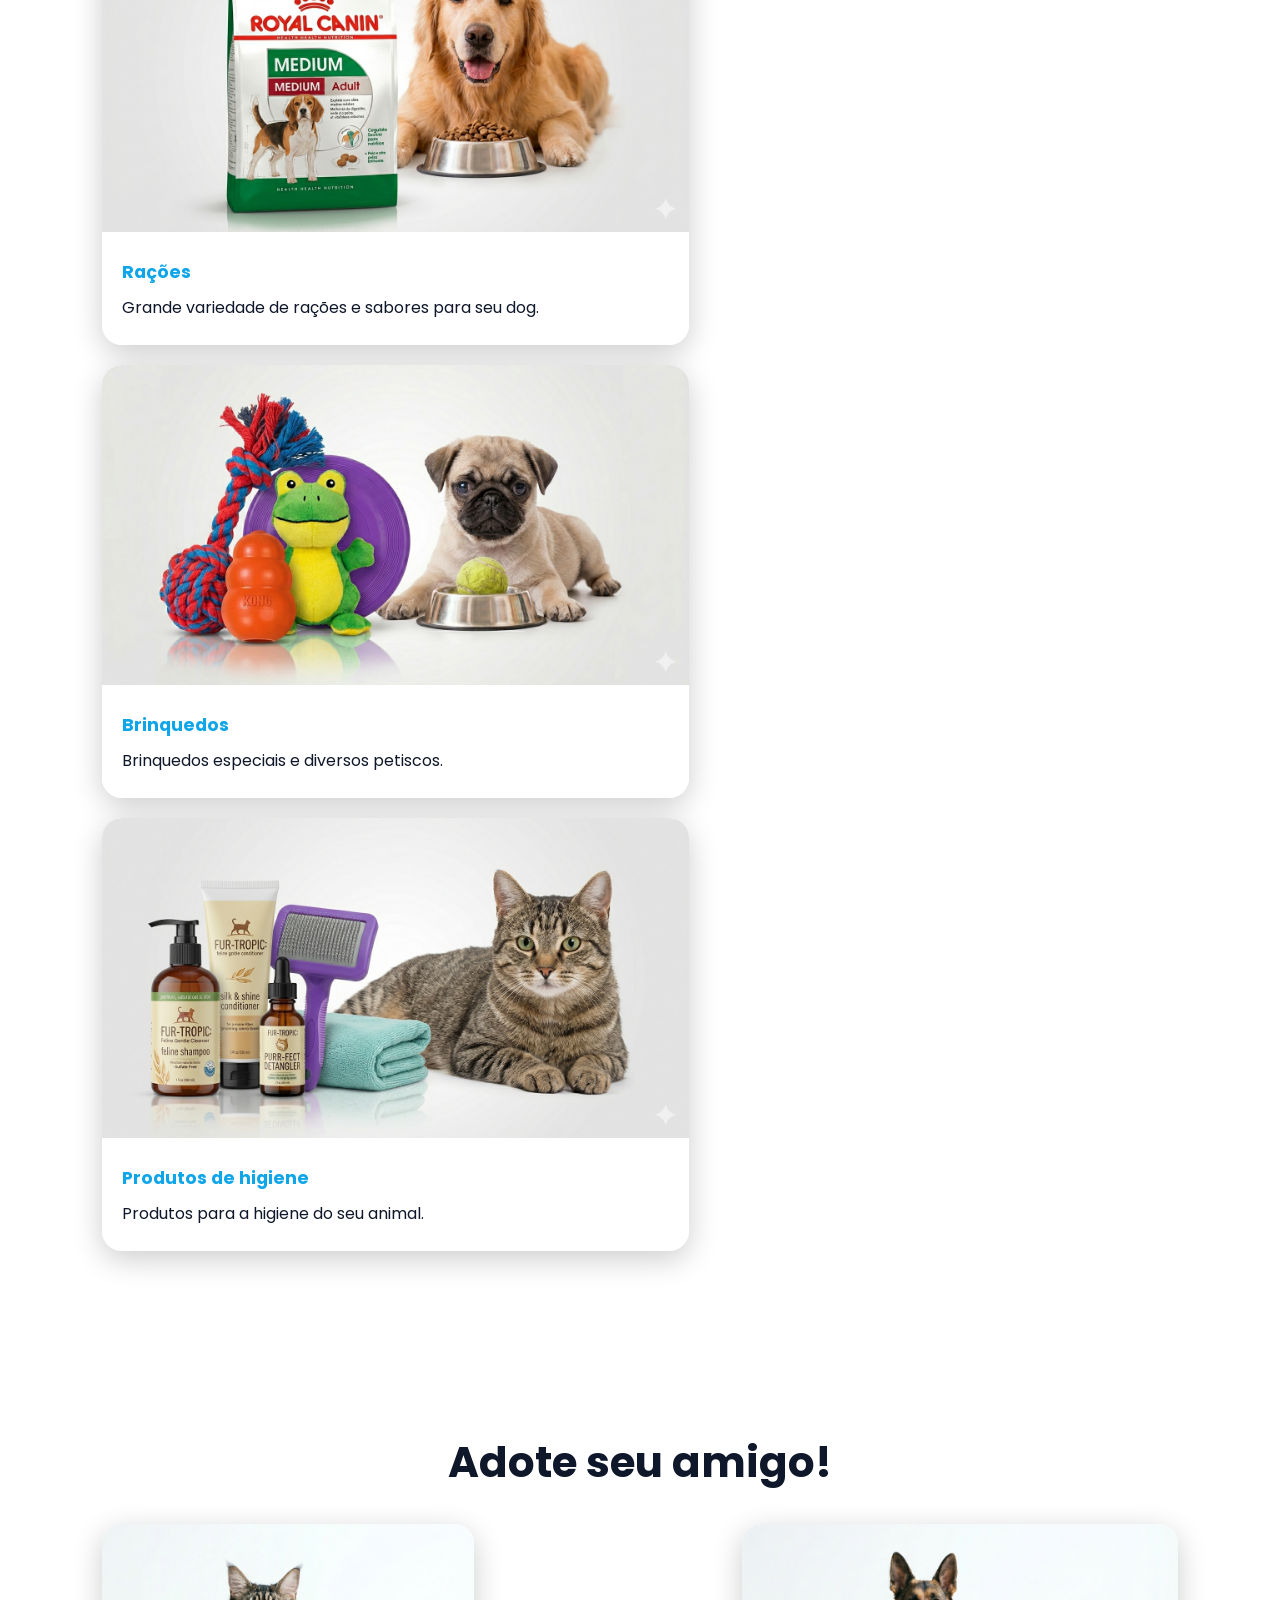
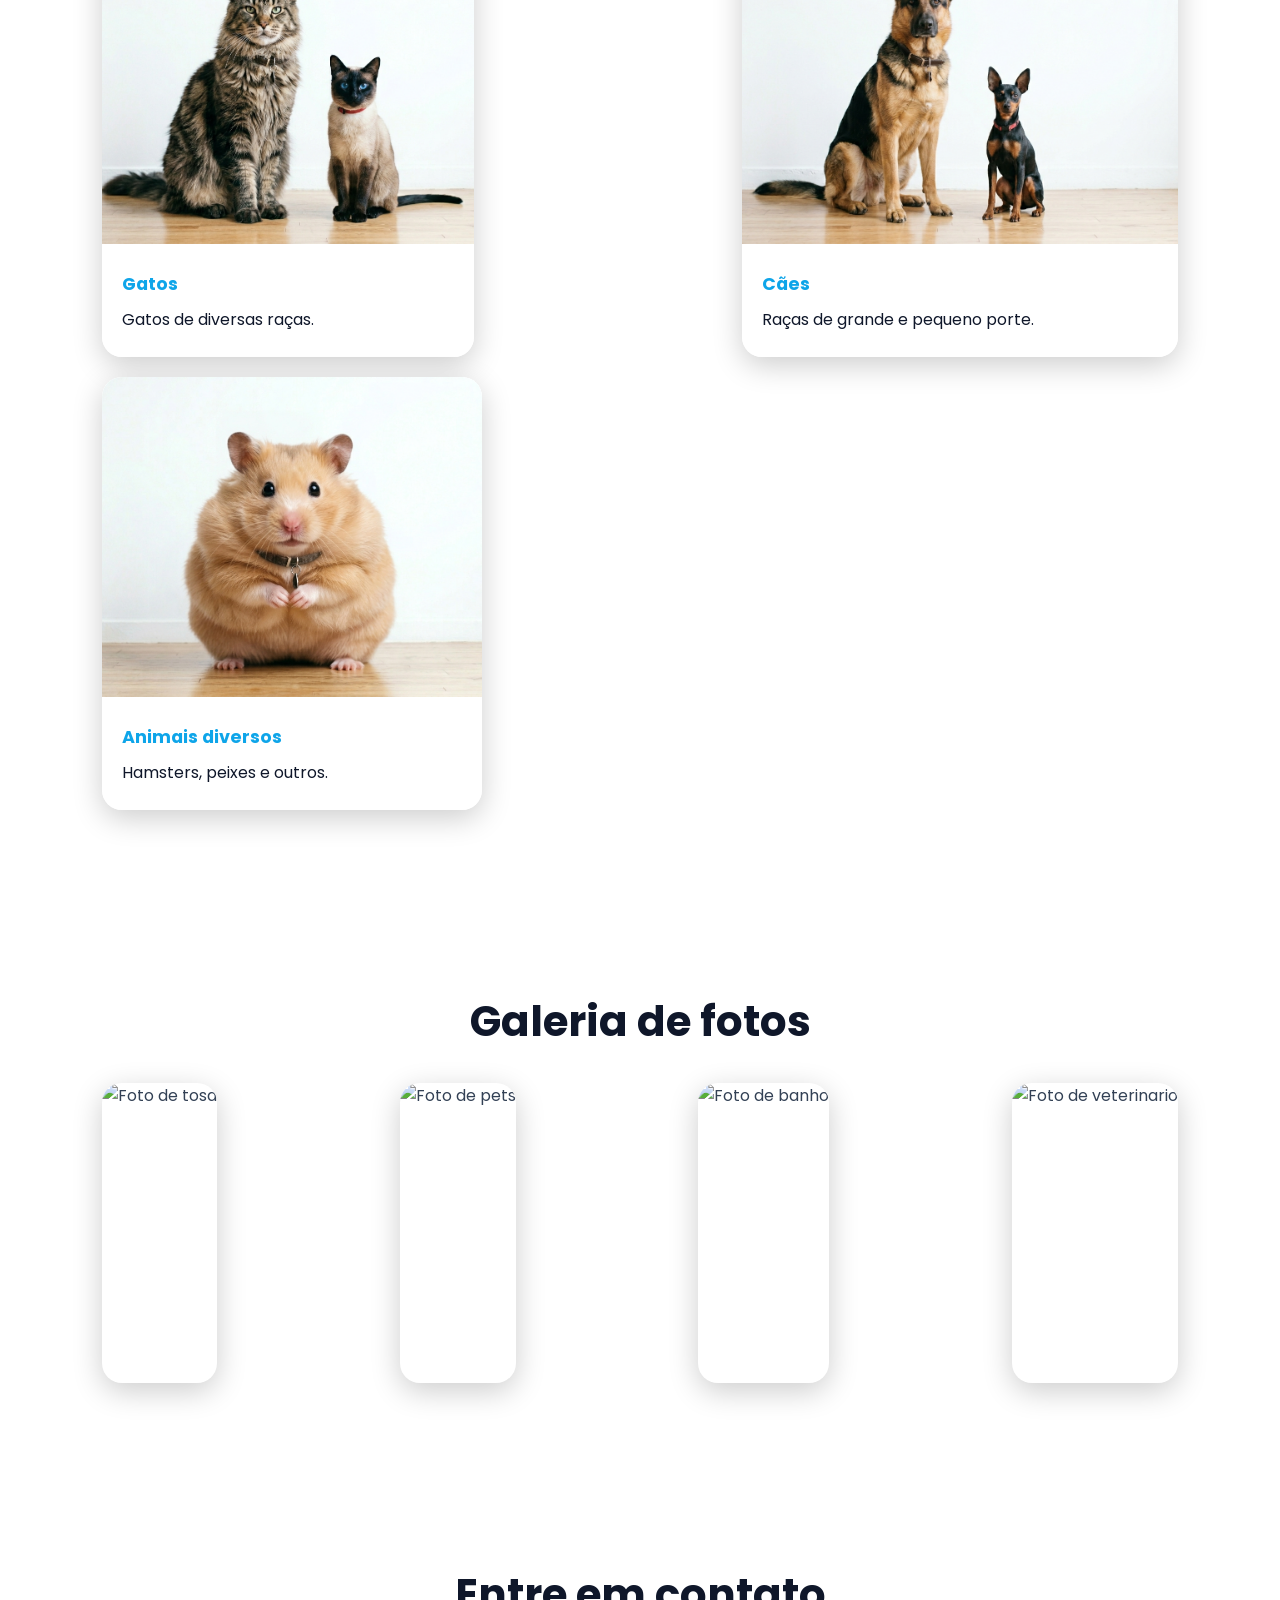
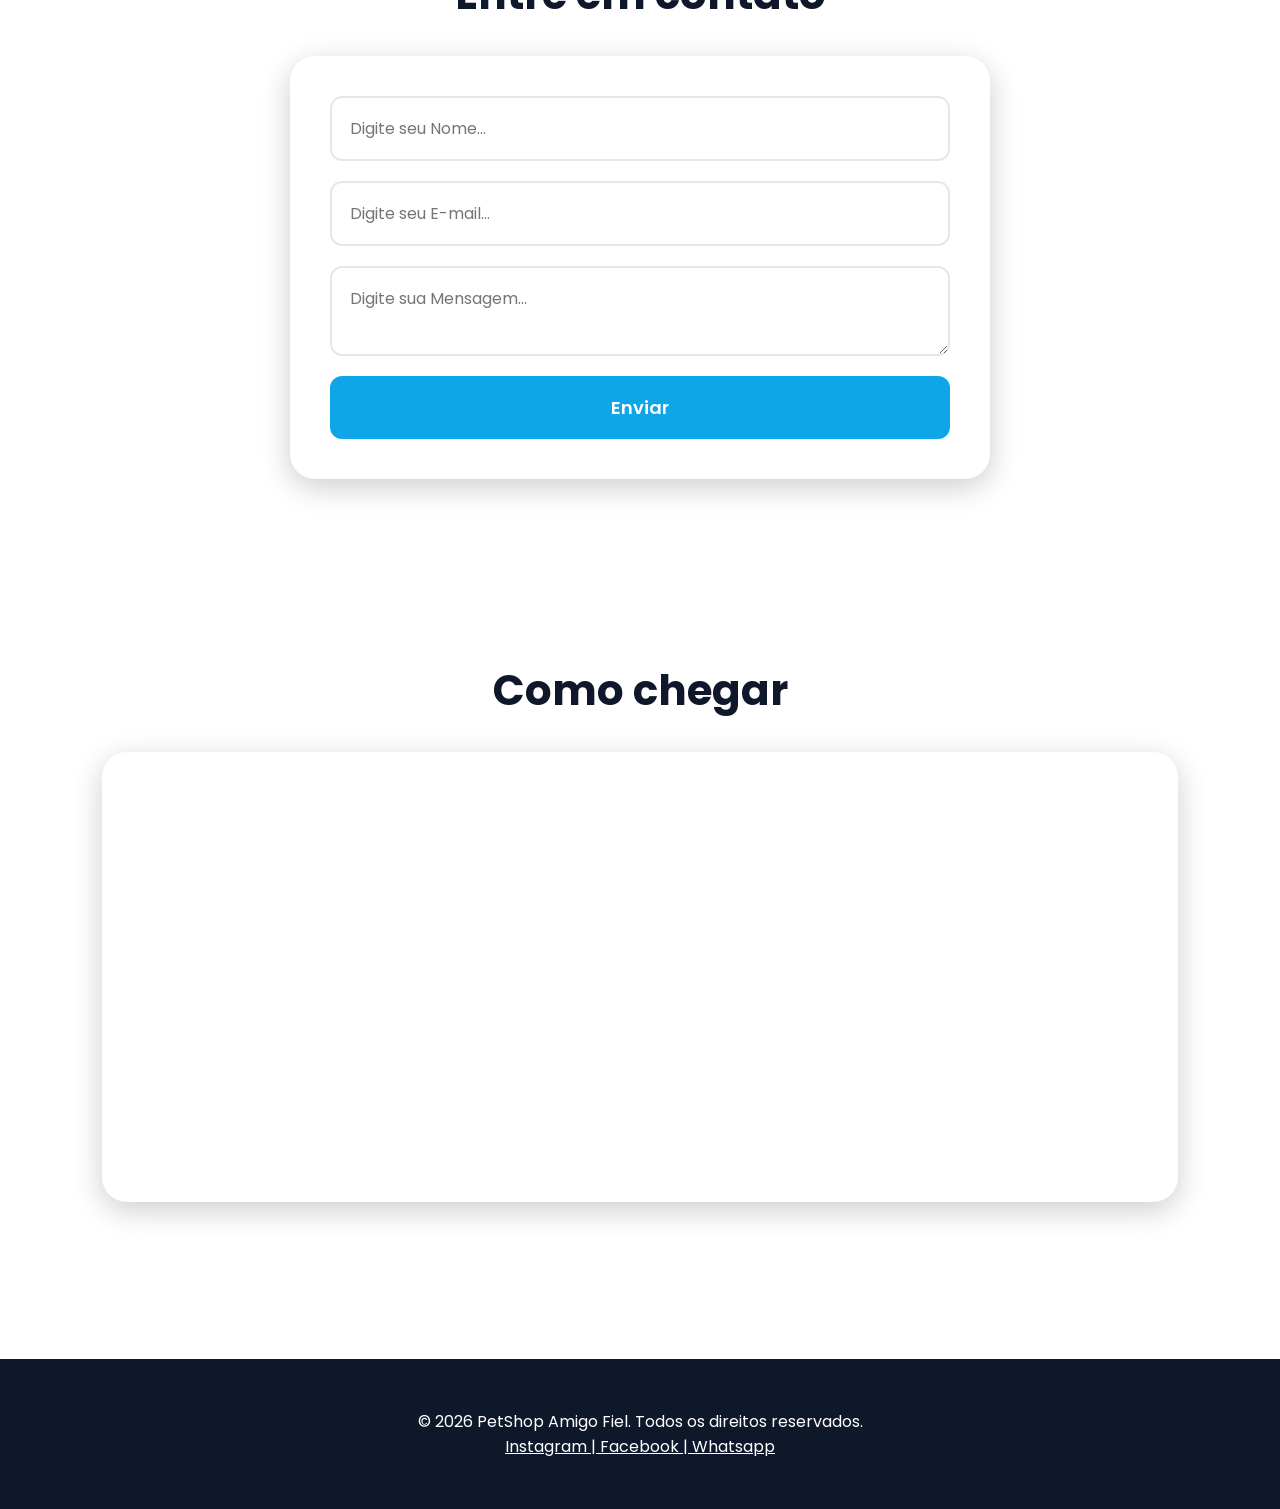
==== commit 2c478b28: "sd" ====
--- a/index.html
+++ b/index.html
@@ -31,15 +31,18 @@
 
       <button id="menu-btn">☰</button>
 
-      <nav id="menu">
-        <a href="#home">Home</a>
-        <a href="#servicos">Serviços</a>
-        <a href="#produtosps">Produtos</a>
-        <a href="#adocaops">Adoção</a>
-        <a href="#galeria">Galeria</a>
-        <a href="#contato">Contato</a>
-        <a href="#localizacao">Localização</a>
-      </nav>
+     <nav id="menu">
+  <a href="#home">Home</a>
+  <a href="#servicos">Serviços</a>
+  <a href="#produtosps">Produtos</a>
+  <a href="#adocaops">Adoção</a>
+  <a href="#galeria">Galeria</a>
+  <a href="#contato">Contato</a>
+  <a href="#localizacao">Localização</a>
+
+  <a href="sobre.html">Quem Somos</a>
+  <a href="trocadecor.html">Variação do Site</a>
+</nav>
     </header>
 
     <!-- HERO -->
